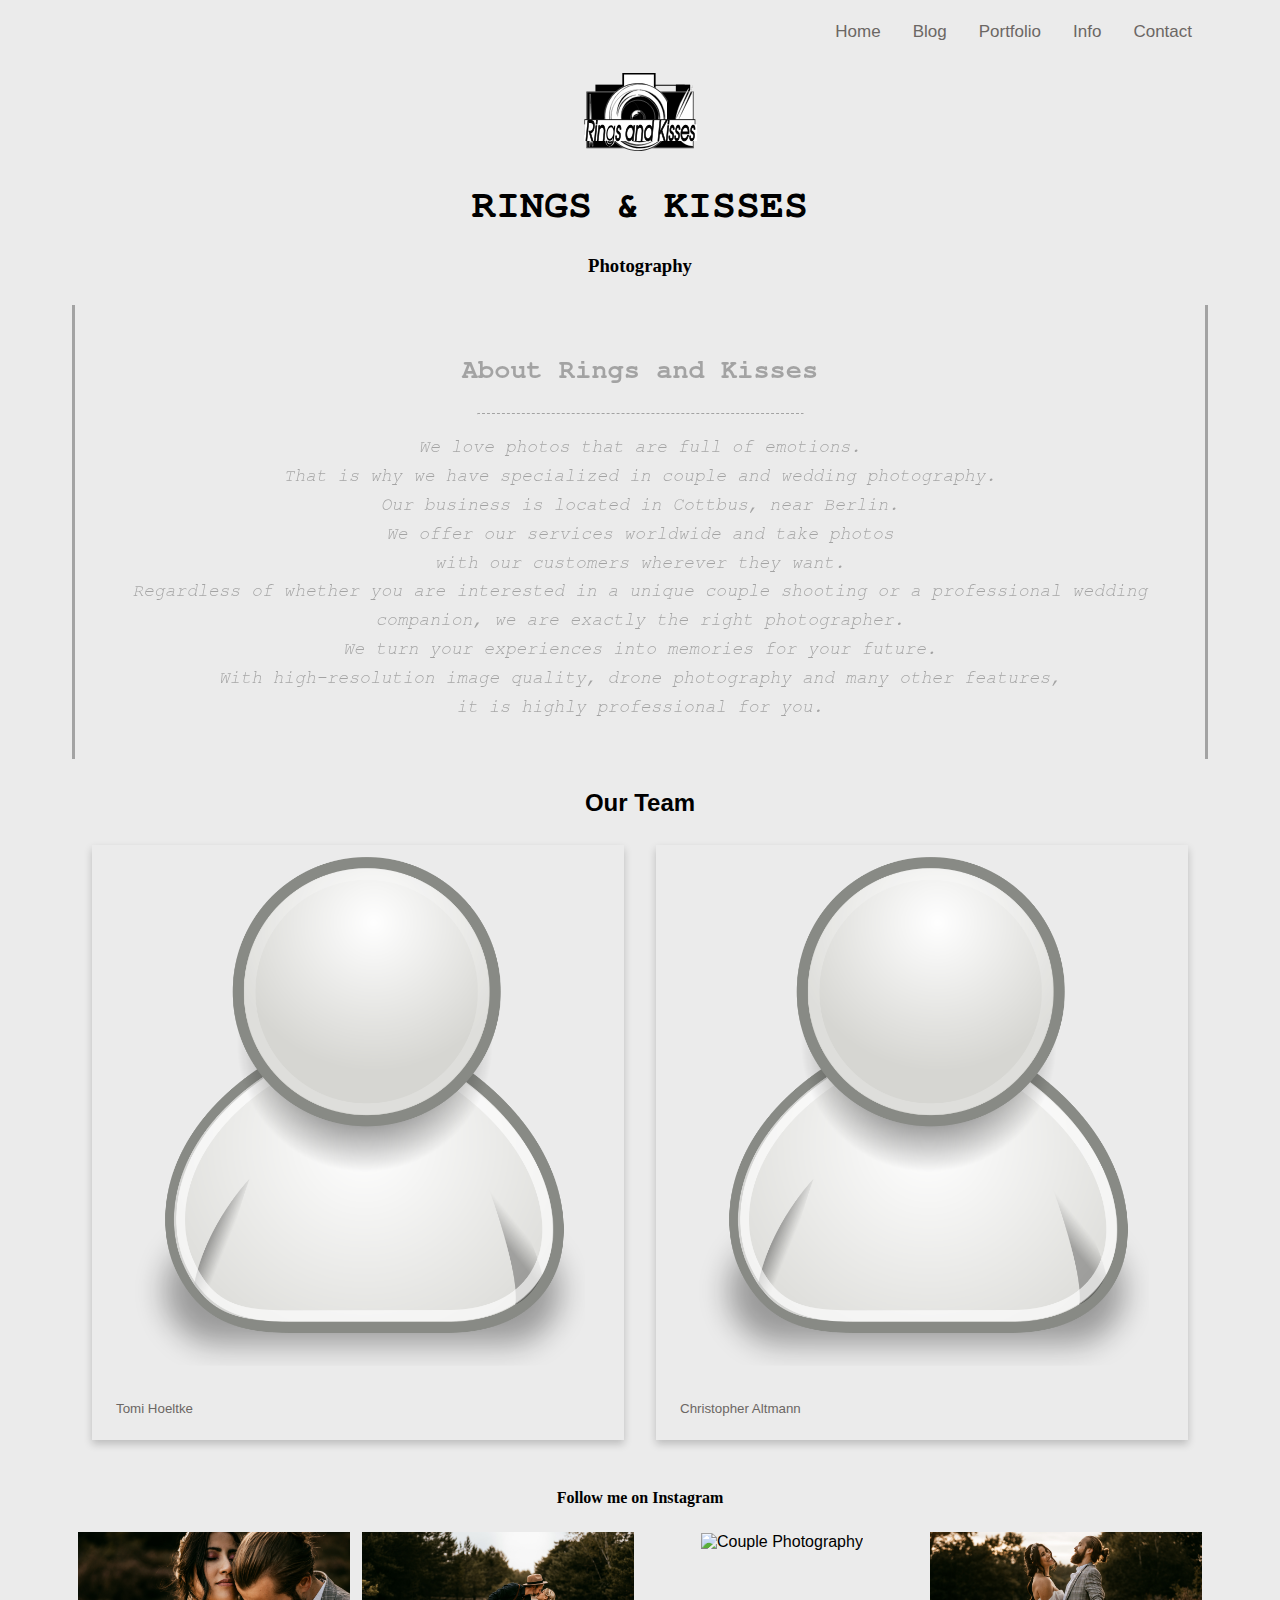
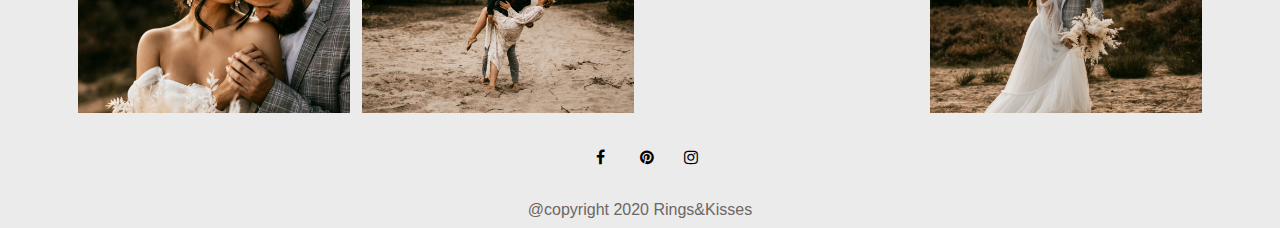
==== docs/about.html @ 7c692bb5 "Updates: Portfolio and imprint SEO enhancements Added: favicon manifest / installation" ====
<!DOCTYPE html>
<html xmlns="http://www.w3.org/1999/xhtml" xml:lang="en" lang="en">
<head>
<title>About Rings and Kisses</title>
<meta charset="UTF-8">
<meta name="viewport" content="width=device-width, initial-scale=1">
 <link rel="stylesheet" href="style/style.css">
  <link rel="preconnect" href="https://fonts.gstatic.com">
  <link rel="stylesheet" href="https://cdnjs.cloudflare.com/ajax/libs/font-awesome/4.7.0/css/font-awesome.min.css">
    <link href="https://fonts.googleapis.com/css2?family=Dorsa&family=Satisfy&display=swap" rel="stylesheet">
  <script  type="text/javascript" src="scripts/script.js"></script>
</head>
  <body>

  <nav class="topnav" id="myTopnav">
      <div class="dropdown">
          <div class="dropbtn">Contact
          </div>
          <div class="dropdown-content">
              <a href="inquiry.html">Inquiry</a>
              <a href="imprint.html">Imprint</a>
          </div>
      </div>
      <div class="dropdown">
          <div class="dropbtn">Info
          </div>
          <div class="dropdown-content">
              <a href="about.html">About Us</a>
              <a href="pricing.xhtml">Pricing</a>
          </div>
      </div>
      <div class="dropdown">
          <div class="dropbtn">Portfolio
          </div>
          <div class="dropdown-content">
              <a href="wedding.html">Wedding Photography</a>
              <a href="couple.html">Couples Photography</a>
          </div>
      </div>
      <a href="blog.html">Blog</a>
      <a href="index.html">Home</a>
      <a href="javascript:void(0);" style="font-size:15px;" class="icon" onclick="myFunction()">&#9776;</a>
  </nav>


        <header>
            <img src="images/logo.svg" alt="ringsandkisses" width="120" height="90">
            <h1>RINGS & KISSES</h1>
            <h3>Photography</h3>
        </header>
	
	
  <div class="about">
  <h2>About Rings and Kisses</h2>
  <hr class="new2">
  <p><em>We love photos that are full of emotions. <br/>
  That is why we have specialized in couple and wedding photography. <br/>
  Our business is located in Cottbus, near Berlin. <br/>
  We offer our services worldwide and take photos<br/>
  with our customers wherever they want. <br/>
  Regardless of whether you are interested in a unique couple shooting or 
  a professional wedding<br/>
  companion, we are exactly the right photographer.<br/>
  We turn your experiences into memories for your future. <br/>
  With high-resolution image quality, 
  drone photography and many other features, <br/>
  it is highly professional for you.</em></p>
</div>


<h2 style="text-align:center">Our Team</h2>
<div class="row">
  <div class="column-a">
    <div class="card">
      <img src="images/person.png" alt="Tomi" style="width:100%;" />
      <div class="container">
        <p><button class="button">Tomi Hoeltke</button></p>
      </div>
    </div>
  </div>

  
  <div class="column-a">
    <div class="card">
      <img src="images/person.png" alt="Chris" style="width:100%;" />
      <div class="container">
        <p><button class="button">Christopher Altmann</button></p>
      </div>
    </div>
  </div>
</div>


<footer>
    <h4 id="text3" >Follow me on Instagram</h4>
    <div class="responsive">
        <div class="gallery">
            <img src="images/gallery/TF-web-DSC07641.jpg" alt="Couple Photography" width="600" height="400">
        </div>
    </div>

    <div class="responsive">
        <div class="gallery">
            <img src="images/gallery/post05-1.jpg" alt="Couple Photography" width="600" height="400">
        </div>
    </div>

    <div class="responsive">
        <div class="gallery">
            <img src="images/gallery/post11.jpg" alt="Couple Photography" width="600" height="400">
        </div>
    </div>

    <div class="responsive">
        <div class="gallery">
            <img src="images/gallery/TF-web-DSC07487.jpg" alt="Couple Photography" width="600" height="400">
        </div>
    </div>
    <div class="clearfix"></div>
  <p>
            <a href="rings&kisses@facebook.com" class="fa fa-facebook"></a>
            <a href="rings&kisses@pinterest.com" class="fa fa-pinterest"></a>
            <a href="rings&kisses@instagram.com" class="fa fa-instagram"></a>
        </p>
		<div class="copyright">
 <a href="privacy.html">@copyright 2020 Rings&amp;Kisses</a>
</div>
</footer>


</body>
</html>
---- docs/style/style.css ----
* {
    box-sizing: border-box;
}

/* Style the body */
body {
    font-family: 'Playfair Display', serif;
    background-color:#ebebeb;
    padding-left: 4em;
    padding-right: 4em;
    line-height: 1.15;
}

/* Navigtion */

.topnav {
  overflow: hidden;
  background-color: transparent;
}

.topnav a {
  float: right;
  display: block;
  color: #6b6764;
  text-align: center;
  padding: 14px 16px;
  text-decoration: none;
  font-size: 17px;
}

.active {
  background-color: transparent;
  color: #6b6764;
}

.topnav .icon {
  display: none;
}

.dropdown {
  float: right;
  overflow: hidden;
}

.dropdown .dropbtn {
  font-size: 17px;    
  border: none;
  outline: none;
  color: #6b6764;
  padding: 14px 16px;
  background-color: inherit;
  font-family: inherit;
  margin: 0;
}

.dropdown-content {
  display: none;
  position: absolute;
  background-color: transparent;
  min-width: 160px;
  box-shadow: 0 8px 16px 0 rgba(0,0,0,0.2);
  z-index: 1;
}

.dropdown-content a {
  float: none;
  color: black;
  padding: 12px 16px;
  text-decoration: none;
  display: block;
  text-align: left;
}

.topnav a:hover, .dropdown:hover .dropbtn {
  background-color: #ebebeb;
  color: white;
}

.dropdown-content a:hover {
  background-color: #ddd;
  color: black;
}

.dropdown:hover .dropdown-content {
  display: block;
}

@media screen and (max-width: 600px) {
  .topnav a:not(:first-child), .dropdown .dropbtn {
    display: none;
  }
  .topnav a.icon {
    float: right;
    display: block;
  }
}

@media screen and (max-width: 600px) {
  .topnav.responsive {position: relative;}
  .topnav.responsive .icon {
    position: absolute;
    right: 0;
    top: 0;
  }
  .topnav.responsive a {
    float: none;
    display: block;
    text-align: left;
  }
  .topnav.responsive .dropdown {float: none;}
  .topnav.responsive .dropdown-content {position: relative;}
  .topnav.responsive .dropdown .dropbtn {
    display: block;
    width: 100%;
    text-align: left;
  }
}


/* Header/logo Title */
header {
    background-repeat: no-repeat;
    background-size: cover;
    padding: 10px;
    text-align: center;
    color: black;
}

/* Header/Blog Title */
.header {
  padding: 10px;
  font-size: 25px;
  text-align: center;
  background-color:#ead4be;
	opacity:0.3;
}

#text{
    position: relative;
    padding: 20px;
    font-family: Georgia, serif;
}

#text1{
    position: relative;
}

#text2{
    position: relative;
    padding:10px;
    font-family: 'Courier New', monospace;
    line-height: 1.6;
}

#text3{
    position: relative;
    font-family: Georgia, serif;
    line-height: 1.6;
	 color:black;
    text-align:center;
}


/* Increase the font size of the heading */
header h1 {
    font-size: 40px;
    font-family: FreeMono, monospace;
}

header h3 {
    font-family: Georgia, serif;
}


/* slideshow */

* {box-sizing: border-box;}
body {font-family: Verdana, sans-serif;}
.mySlides {display: none;}
img {vertical-align: middle;}

/* Slideshow container */
.slideshow-container {
  max-width: 100%;
  position: relative;
  margin: auto;
}

/* Caption text */
.text {
  color: #f2f2f2;
  font-size: 15px;
  padding: 8px 12px;
  position: absolute;
  bottom: 8px;
  width: 100%;
  text-align: center;
}

/* Number text (1/3 etc) */
.numbertext {
  color: #f2f2f2;
  font-size: 12px;
  padding: 8px 12px;
  position: absolute;
  top: 0;
}

/* The dots/bullets/indicators */
.dot {
  height: 15px;
  width: 15px;
  margin: 0 2px;
  background-color: #bbb;
  border-radius: 50%;
  display: inline-block;
  transition: background-color 0.6s ease;
}

.active {
  background-color: #717171;
}

/* Fading animation */
.fade {
  -webkit-animation-name: fade;
  -webkit-animation-duration: 1.5s;
  animation-name: fade;
  animation-duration: 1.5s;
}

@-webkit-keyframes fade {
  from {opacity: .4} 
  to {opacity: 1}
}

@keyframes fade {
  from {opacity: .4} 
  to {opacity: 1}
}

/* On smaller screens, decrease text size */
@media only screen and (max-width: 300px) {
  .text {font-size: 11px}
}

/* --------*/
.about-section {
    margin-top:10px;
    text-align: center;
    color: black;
    font-family: FreeMono, monospace;
    align-content: space-evenly;
    position: relative;
    line-height: 1.6;
    font-size:18px;
    border-right-style: solid;
    border-left-style: solid;
    background-image: url("../images/dots.jpeg");
    background-repeat: no-repeat;
    opacity:0.3;
    padding:2%;
    margin-bottom:30px;
}
hr.new2 {
    border-top: 1px dashed black;
    width:30%;
}
.about-section h1{
    font-family: 'Courier New', monospace;
    font-size:60px;
}


.about{
    text-align: center;
    color: black;
    font-family: FreeMono, monospace;
	align-content: space-evenly;
     position: relative;
	  line-height: 1.6;
	  font-size:18px;
	  border-right-style: solid;
	  border-left-style: solid;
	   background-repeat:no-repeat;
	   opacity:0.3;
	   padding:20px;
	   margin-bottom:30px;
}
.about h1{
	 font-family: 'Courier New', monospace;
	 font-size:60px;
}


/* --------*/

.container{
    padding:2%;
    display: flex;
    position: relative;
    max-width: 100%;
}

.item-h{
    position:relative;
    padding-left:5%;
    padding-right:5%;
    background-color:#ead4be;
	opacity:0.6;
	color: black;
}

.item-i{
    position:relative;
    padding:5%;
    font-size:20px;
	color: black;
}

.item-b {
    opacity:70%;
    background-size: 100%;
    width:100%;
	color:white;
}

.item-c {
    opacity:70%;
    background-size: 100%;
    width:100%;
	color:white;
}

.item-b .btn {
  position: relative;
  top:-10%;
  left: 50%;
  transform: translate(-50%, -50%);
  -ms-transform: translate(-50%, -50%);
  background-color: transparent;
  color: white;
  font-size: 16px;
  padding: 12px 28px;
  border: none;
  cursor: pointer;
  border-radius: 5px;
  text-align: center;
}

.item-c .btn {
  position: relative;
  top:-10%;
  left: 50%;
  transform: translate(-50%, -50%);
  -ms-transform: translate(-50%, -50%);
  background-color: transparent;
  color: #ebebeb;
  font-size: 16px;
  padding: 12px 28px;
  border: none;
  cursor: pointer;
  border-radius: 5px;
  text-align: center;
}

.container .btn:hover {
  background-color: black;
}

/* ---POST-----*/
.post h1{
	text-align:center;
}

.post h2{
	text-align:center;
}

.column {
  float: left;
  width: 33.3%;
  margin-bottom: 16px;
  padding: 0 8px;
}

/* Create two unequal columns that floats next to each other */
/* Left column */
.leftcolumn {   
  float: left;
  width: 75%;
}

/* Right column */
.rightcolumn {
  float: left;
  width: 25%;
  padding-left: 20px;
}

.column-a {
  float: left;
  width: 50%;
  margin-bottom: 16px;
  padding: 0 8px;
}

/* full column */
.fullcolumn {
  float: left;
  width: 100%;
  padding-left: 20px;
}


.card {
  box-shadow: 0 4px 8px 0 rgba(0, 0, 0, 0.2);
  margin: 8px;
}

/* Add a card effect for articles */
.card-a {
   background-color: transparent;
   padding: 20px;
   text-align:center;
}
.container {
  padding: 0 16px;
}

.container::after, .row::after {
  content: "";
  clear: both;
  display: table;
}
/* Clear floats after the columns */
.row:after {
  content: "";
  display: table;
  clear: both;
}
.button {
  border: none;
  outline: 0;
  display: inline-block;
  padding: 8px;
  color: #6b6764;
  background-color: #ebebeb;
  text-align: center;
  cursor: pointer;
  width: 100%;
}

.button:hover {
  background-color: #555;
  color:white;
}

@media screen and (max-width: 650px) {
  .column {
    width: 100%;
    display: block;
  }
}
/* Responsive layout - when the screen is less than 800px wide, make the two columns stack on top of each other instead of next to each other */
@media screen and (max-width: 800px) {
  .leftcolumn, .rightcolumn {   
    width: 100%;
    padding: 0;
  }
}

/* -----Conatct section---*/
.item-d{
    color:black;
    position:relative;
    padding: 5%;
    background-color:#ead4be;
	opacity:0.3;
    width:100%;
    justify-content:center;
    max-width: 100%;
}
.item-d h2 {
	text-align:center;
}
.item-d .btn {
    position: relative;
    top: 50%;
	left:50%;
    transform: translate(-50%, -50%);
    -ms-transform: translate(-50%, -50%);
    background-color: #ebebeb;
    color: white;
    padding: 12px 24px;
    border: none;
    cursor: pointer;
    border-radius: 5px;
    text-align: center;
}

.item-d .btn:hover {
    background-color: transparent;
}

/* --------*/


div.gallery {
    --border: 1px solid #ccc;
}


div.gallery img {
    width: 100%;
    height: auto;
}

div.desc {
    padding: 15px;
    text-align: center;
}

* {
    box-sizing: border-box;
}

.responsive {
    padding: 0 6px;
    float: left;
    width: 24.99999%;
}

@media only screen and (max-width: 700px) {
    .responsive {
        width: 49.99999%;
        margin: 6px 0;
    }
}

@media only screen and (max-width: 500px) {
    .responsive {
        width: 100%;
    }
}

.clearfix:after {
    content: "";
    display: table;
    clear: both;
}

footer {
    text-align: center;
    color: black;
}

.fa {
    padding: 20px;
    font-size: 30px;
    width: 20px;
    text-align: center;
    text-decoration: none;
}

.fa:hover {
    opacity: 0.7;
}

.fa-facebook {
    color: black;
}

.fa-instagram {
    color: black;
}

.fa-pinterest {
    color: black;
}

/* --------*/

/* pricing */
/* Pricing box main display settings  */

.pricing-box-container {
    display: flex;
    justify-content: center;
    flex-wrap: wrap;
}

h5,h6, .pricing-box-container p{
    text-align: center;
}
h5{
}

.pricing-box {
    flex: 1;
    padding: 0 15px 15px;
    margin: 2%;
    min-width: 200px;
    max-width: 250px;
    border-color: transparent;
    z-index: 1;
}
.pricing-box:nth-child(4n+1) {
    background-image: linear-gradient(#ffffff, #e5b2a0) ;
}

.pricing-box:nth-child(4n+2), .price:nth-child(4n+2){
    background-image: linear-gradient(#ffffff, #e5e3e3);
}
.pricing-box:nth-child(4n+3) {
    background-image: linear-gradient(#ffffff, #fdddaf);
}
.pricing-box:nth-child(4n+4) {
    background-image: linear-gradient(#ffffff, #f8cecd);
}
.pricing-box h5 {
    text-transform: uppercase;
}
.pricing-box h6 {
    text-transform: uppercase;
    font-weight: bold;
    font-size: 1rem;
}

.price {
    margin: 24px 0;
    font-size: 36px;
    font-weight: 900;
    color: black;
}

.price sub, .price sup {
    font-size: 16px;
    font-weight: 100;
}

.features-list {
    padding: 0;
    list-style-type: none;
}

.features-list li {
    font-weight: 100;
    padding: 12px 0;
}

.features-list li:not(:last-of-type) {
    border-bottom: 1px solid rgba(0, 0, 0, 0.1);
}
.btn-primary:hover {
    box-shadow: 0 2px 15px 0 rgba(0,0,0,0.5);
    transform: translateY(-3px);
}

.pricing-box-bg-image {
    background-size: cover;
    background-position: center center;
    color: #ffffff;
}

.pricing-box-bg-image .features-list li {
    border-bottom-color: rgba(255, 255, 255, 1);
}

.pricing-box-bg-image .btn-primary {
    background-color: #ffffff;
    color: #000;
}
.inquiry-main{
    display: flex;
    flex-wrap: wrap;
    flex-direction: row;
    width: 100%;
    padding: 2px;
    margin: 2px;
    justify-content: center;
    align-content: space-evenly;
}
.inquiry-form{
    flex-direction: column;
    width: 40%;
    padding: 20px;
}
.inquiry-img img .column{
    padding: 0;
    width: 100%;
    height: 100%;
}
@media screen and (max-width: 700px) {
    .inquiry-img img .column{width: 70%;
        flex: fit-content}
    .inquiry-form { width: fit-content;
        height: 30%}
}

input, textarea{
    font-family: inherit;
    box-shadow: none !important;
    border: none;
    width: 100%;
    border-bottom: black solid 1px;
    background-color: inherit;
    text-align: left;
}

.inquiry-main button {
    background-color: inherit;
    border: solid darkgray 1px;
}
.form-control {
    text-align: left;
}
.copyright {
   position: relative;
   left: 0;
   bottom: 0;
   width: 100%;
   background-color: transparent;
   color: #6b6764;
   text-align: center;
   text-decoration: none;
}

.copyright a:link, a:visited {
  color: #6b6764;
  text-align: center;
  text-decoration: none;
  display: inline-block;
}

.row {
  display: -ms-flexbox; /* IE10 */
  display: flex;
  -ms-flex-wrap: wrap; /* IE10 */
  flex-wrap: wrap;
  padding: 0 4px;
}

/* Create four equal columns that sits next to each other */
.column {
  -ms-flex: 33.33%; /* IE10 */
  flex: 33.33%;
  max-width: 33.33%;
  padding: 0 5px;
}

.column img {
  margin-top: 8px;
  vertical-align: middle;
  width: 100%;
}

/* Responsive layout - makes a two column-layout instead of four columns */
@media screen and (max-width: 800px) {
  .column {
    -ms-flex: 50%;
    flex: 50%;
    max-width: 50%;
  }
}

/* Responsive layout - makes the two columns stack on top of each other instead of next to each other */
@media screen and (max-width: 600px) {
  .column {
    -ms-flex: 100%;
    flex: 100%;
    max-width: 100%;
  }
}
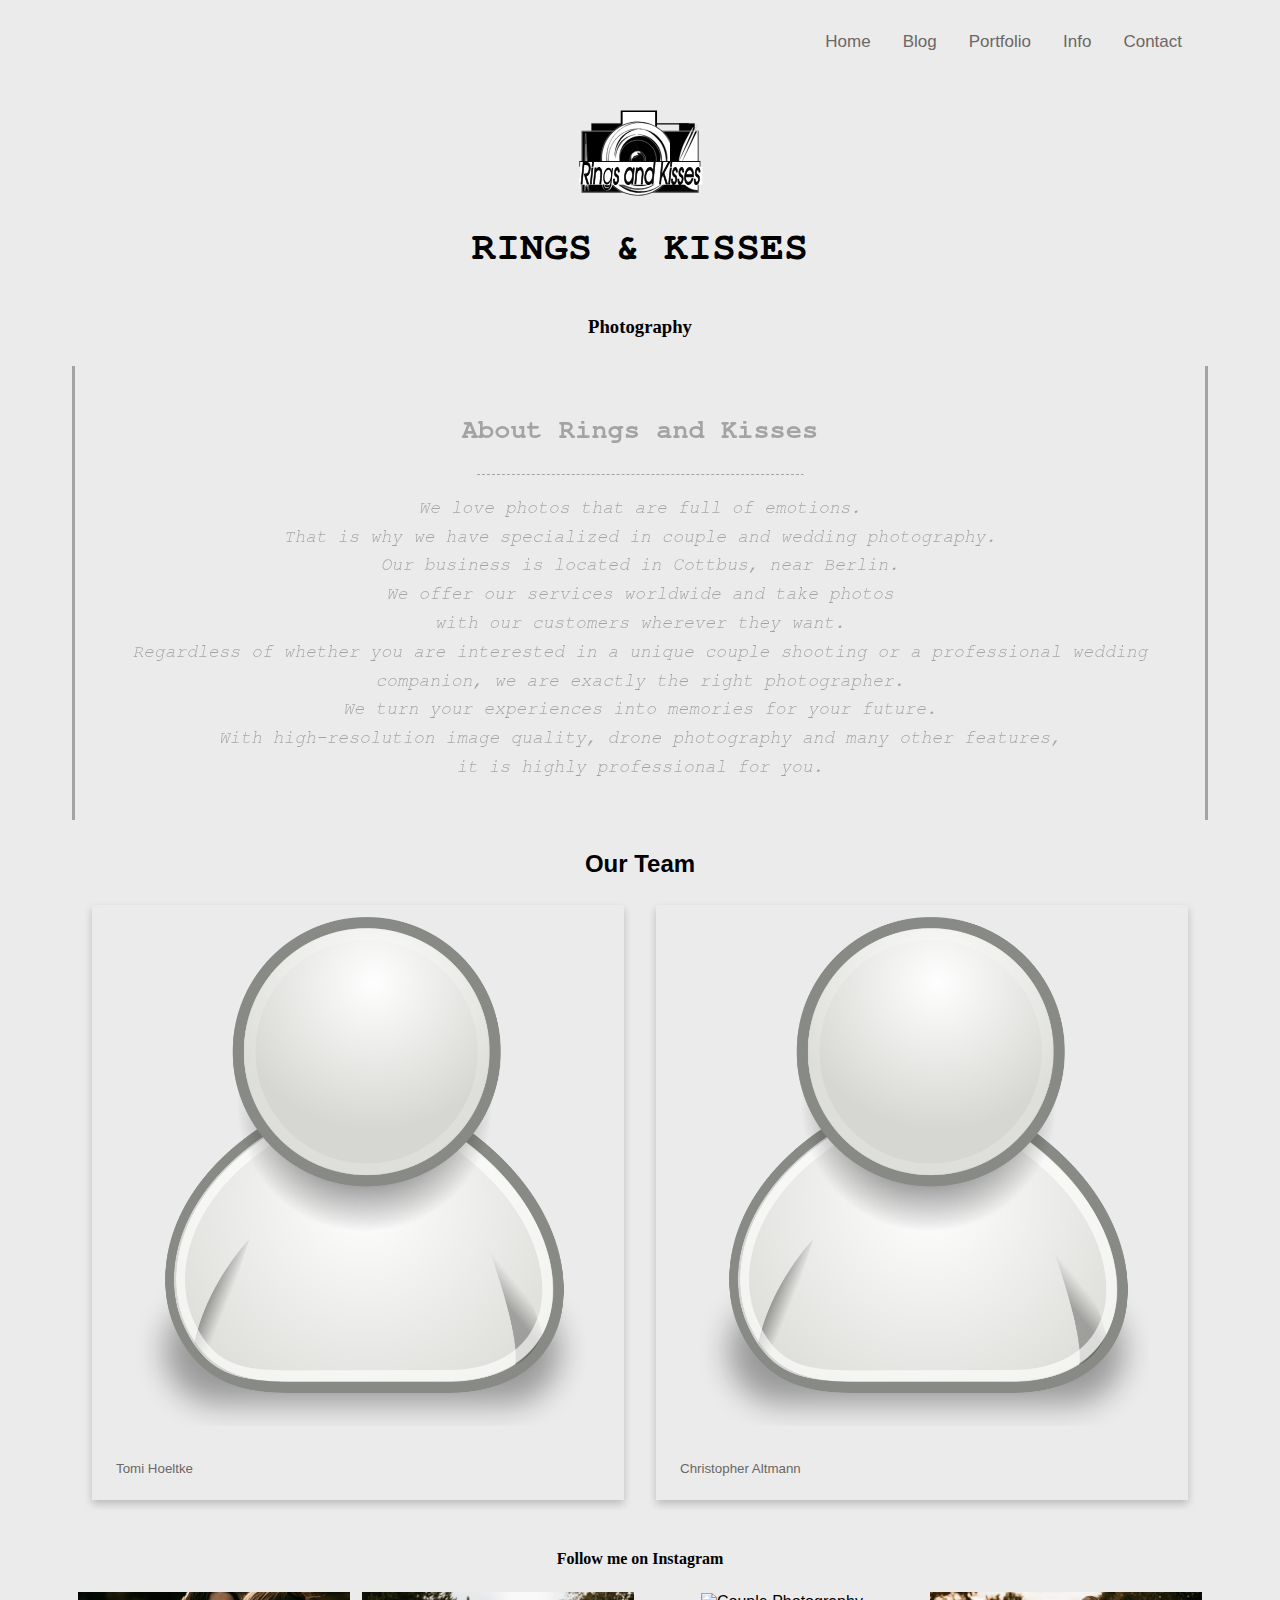
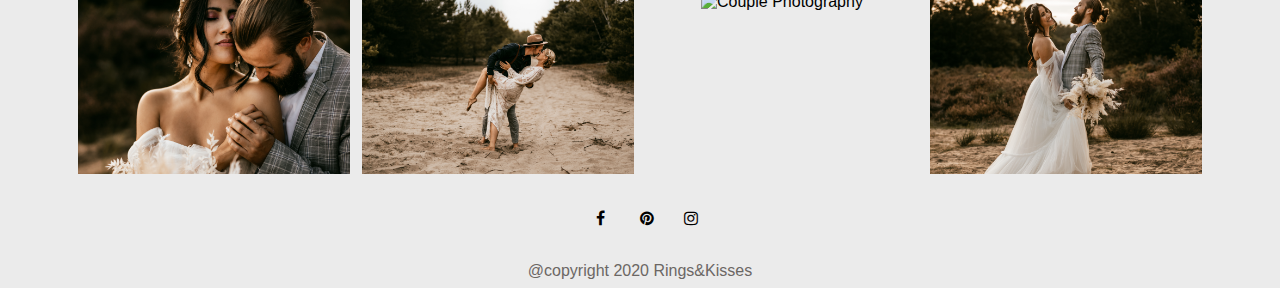
==== commit 381cd629: "Accessibility - nav items reachable by tab key Favicon - added logos todo: Fix nav bar for mobile ve" ====
--- a/docs/about.html
+++ b/docs/about.html
@@ -1,56 +1,57 @@
 <!DOCTYPE html>
-<html xmlns="http://www.w3.org/1999/xhtml" xml:lang="en" lang="en">
+<html xmlns="http://www.w3.org/1999/xhtml" xmlns="http://www.w3.org/1999/html" xml:lang="en" lang="en">
 <head>
-<title>About Rings and Kisses</title>
-<meta charset="UTF-8">
-<meta name="viewport" content="width=device-width, initial-scale=1">
- <link rel="stylesheet" href="style/style.css">
-  <link rel="preconnect" href="https://fonts.gstatic.com">
-  <link rel="stylesheet" href="https://cdnjs.cloudflare.com/ajax/libs/font-awesome/4.7.0/css/font-awesome.min.css">
+    <title>About Rings and Kisses</title>
+    <meta charset="UTF-8">
+    <meta name="viewport" content="width=device-width, initial-scale=1">
+    <link rel="stylesheet" href="style/style.css">
+    <link rel="preconnect" href="https://fonts.gstatic.com">
+    <link rel="stylesheet" href="https://cdnjs.cloudflare.com/ajax/libs/font-awesome/4.7.0/css/font-awesome.min.css">
     <link href="https://fonts.googleapis.com/css2?family=Dorsa&family=Satisfy&display=swap" rel="stylesheet">
-  <script  type="text/javascript" src="scripts/script.js"></script>
+    <script  type="text/javascript" src="scripts/script.js"></script>
+    <link rel="apple-touch-icon" sizes="180x180" href="apple-touch-icon.png">
+    <link rel="icon" type="image/png" sizes="32x32" href="favicon-32x32.png">
+    <link rel="icon" type="image/png" sizes="16x16" href="favicon-16x16.png">
+    <link rel="manifest" href="site.webmanifest">
+    <meta name="msapplication-TileColor" content="#da532c">
+    <meta name="theme-color" content="#ffffff">
+
 </head>
-  <body>
+<body>
+<header>
+    <nav id="nav" role="navigation">
+        <ul class="top-nav" id="top-nav">
+            <li><a href="javascript:void(0);" style="font-size:15px;" class="icon" onclick="myFunction()">&#9776;</a></li>
+            <li><a href="index.html">Home</a></li>
+            <li><a href="blog.html">Blog</a></li>
+            <li><a href="#" aria-haspopup="true">Portfolio</a>
+                <ul class="dropdown">
+                    <li><a href="wedding.html">Wedding Photography</a></li>
+                    <li><a href="couple.html">Couples Photography</a></li>
+                </ul>
+            </li>
+            <li><a href="#" aria-haspopup="true">Info</a>
+                <ul class="dropdown">
+                    <li><a href="about.html">About Us</a></li>
+                    <li><a href="pricing.xhtml">Pricing</a></li>
+                </ul>
+            </li>
+            <li><a href="#" aria-haspopup="true">Contact</a>
+                <ul class="dropdown" aria-label="submenu">
+                    <li><a href="inquiry.html">Inquiry</a></li>
+                    <li><a href="imprint.html">Imprint</a></li>
+                </ul>
+            </li>
+        </ul>
+    </nav>
+    <div class="banner">
+        <img src="images/logo.svg" alt="ringsandkisses logo" width="120" height="90">
+        <h1>RINGS & KISSES</h1>
+        <h3>Photography</h3>
+    </div>
+</header>
 
-  <nav class="topnav" id="myTopnav">
-      <div class="dropdown">
-          <div class="dropbtn">Contact
-          </div>
-          <div class="dropdown-content">
-              <a href="inquiry.html">Inquiry</a>
-              <a href="imprint.html">Imprint</a>
-          </div>
-      </div>
-      <div class="dropdown">
-          <div class="dropbtn">Info
-          </div>
-          <div class="dropdown-content">
-              <a href="about.html">About Us</a>
-              <a href="pricing.xhtml">Pricing</a>
-          </div>
-      </div>
-      <div class="dropdown">
-          <div class="dropbtn">Portfolio
-          </div>
-          <div class="dropdown-content">
-              <a href="wedding.html">Wedding Photography</a>
-              <a href="couple.html">Couples Photography</a>
-          </div>
-      </div>
-      <a href="blog.html">Blog</a>
-      <a href="index.html">Home</a>
-      <a href="javascript:void(0);" style="font-size:15px;" class="icon" onclick="myFunction()">&#9776;</a>
-  </nav>
-
-
-        <header>
-            <img src="images/logo.svg" alt="ringsandkisses" width="120" height="90">
-            <h1>RINGS & KISSES</h1>
-            <h3>Photography</h3>
-        </header>
-	
-	
-  <div class="about">
+<div class="about">
   <h2>About Rings and Kisses</h2>
   <hr class="new2">
   <p><em>We love photos that are full of emotions. <br/>
--- a/docs/style/style.css
+++ b/docs/style/style.css
@@ -13,109 +13,146 @@
 
 /* Navigtion */
 
-.topnav {
-  overflow: hidden;
-  background-color: transparent;
-}
-
-.topnav a {
-  float: right;
-  display: block;
-  color: #6b6764;
-  text-align: center;
-  padding: 14px 16px;
-  text-decoration: none;
-  font-size: 17px;
-}
-
-.active {
-  background-color: transparent;
-  color: #6b6764;
-}
-
-.topnav .icon {
-  display: none;
+nav a {
+    color: #6b6764;
+    text-decoration: none;
+}
+
+
+.top-nav {
+    background-color: transparent;
+    color: black;
+    list-style: none;
+    margin: 0;
+    padding-left: 0;
+}
+.top-nav {
+    float: right;
+}
+.top-nav li {
+    display: block;
+    color: #6b6764;
+    text-align: center;
+    padding: 14px 16px;
+    text-decoration: none;
+    font-size: 17px;
+    margin: 0;
+    float: left;
+    transition-duration: 0.5s;
+    overflow: hidden;
+}
+
+nav ul li:hover,
+nav ul li:focus-within {
+    background-color: lightgray;
+    color: black;
+    cursor: pointer;
+}
+nav a:hover,
+nav a:focus-within {
+    color: inherit;
+    cursor: pointer;
+}
+
+nav li:focus-within a {
+    color: inherit;
+    outline: none;
 }
 
 .dropdown {
-  float: right;
-  overflow: hidden;
-}
-
-.dropdown .dropbtn {
-  font-size: 17px;    
-  border: none;
-  outline: none;
-  color: #6b6764;
-  padding: 14px 16px;
-  background-color: inherit;
-  font-family: inherit;
-  margin: 0;
-}
-
-.dropdown-content {
-  display: none;
-  position: absolute;
-  background-color: transparent;
-  min-width: 160px;
-  box-shadow: 0 8px 16px 0 rgba(0,0,0,0.2);
-  z-index: 1;
-}
-
-.dropdown-content a {
-  float: none;
-  color: black;
-  padding: 12px 16px;
-  text-decoration: none;
-  display: block;
-  text-align: left;
-}
-
-.topnav a:hover, .dropdown:hover .dropbtn {
-  background-color: #ebebeb;
-  color: white;
-}
-
-.dropdown-content a:hover {
-  background-color: #ddd;
-  color: black;
-}
-
-.dropdown:hover .dropdown-content {
-  display: block;
+    overflow: hidden;
+    display: none;
+    transition: all 0.5s ease;
+    position: absolute;
+    background-color: transparent;
+    min-width: 160px;
+    box-shadow: 0 8px 16px 0 rgba(0,0,0,0.2);
+    padding: 0;
+    z-index: 1;
+    margin-top: 14px;
+}
+
+
+.top-nav li:hover > ul,
+.top-nav li:focus-within > ul,
+.dropdown li:hover,
+.dropdown li:focus {
+    visibility: visible;
+    display: block;
+}
+
+.dropdown li {
+    clear: both;
+    width: 100%;
+}
+
+
+a.icon {
+    float: right;
+    display: none;
 }
 
 @media screen and (max-width: 600px) {
-  .topnav a:not(:first-child), .dropdown .dropbtn {
+    .top-nav li:not(:first-child), .dropdown  {
     display: none;
+
   }
-  .topnav a.icon {
+   .top-nav a.icon {
     float: right;
     display: block;
   }
 }
 
 @media screen and (max-width: 600px) {
-  .topnav.responsive {position: relative;}
-  .topnav.responsive .icon {
-    position: absolute;
-    right: 0;
-    top: 0;
-  }
-  .topnav.responsive a {
-    float: none;
-    display: block;
-    text-align: left;
-  }
-  .topnav.responsive .dropdown {float: none;}
-  .topnav.responsive .dropdown-content {position: relative;}
-  .topnav.responsive .dropdown .dropbtn {
-    display: block;
-    width: 100%;
-    text-align: left;
-  }
-}
-
+    .top-nav.responsive {
+        position: relative;
+    }
+
+    .top-nav.responsive .icon {
+        display: flex;
+        float: right;
+        top: 0;
+    }
+
+    .top-nav.responsive {
+        visibility: visible;
+        margin-bottom: 20%;
+    }
+
+    .top-nav.responsive li .dropdown li,
+    .top-nav.responsive li {
+        visibility: visible;
+        left: 0;
+        width: 100%;
+    }
+
+    .top-nav.responsive li,
+    .top-nav.responsive .dropdown li:focus,
+    .top-nav.responsive .dropdown li:focus-within {
+        float: left;
+        display: block;
+        flex-wrap: wrap;
+        flex-flow: row;
+    }
+
+    .top-nav.responsive li ul.dropdown li {
+        position: relative;
+        flex-wrap: wrap;
+        flex-flow: row;
+        width: 100%;
+    }
+
+    nav {
+        margin-bottom: 25px;
+        padding-bottom: 20px;
+    }
+
+
+    header .banner {
+        display: block;
+    }
+
+}
 
 /* Header/logo Title */
 header {
@@ -125,7 +162,18 @@
     text-align: center;
     color: black;
 }
-
+.banner{
+    margin-top: 8%;
+    display: flex;
+    flex-flow: column;
+    align-content: center;
+}
+.banner img{
+    display: block;
+    margin-left: auto;
+    margin-right: auto;
+    width: 100%;
+}
 /* Header/Blog Title */
 .header {
   padding: 10px;
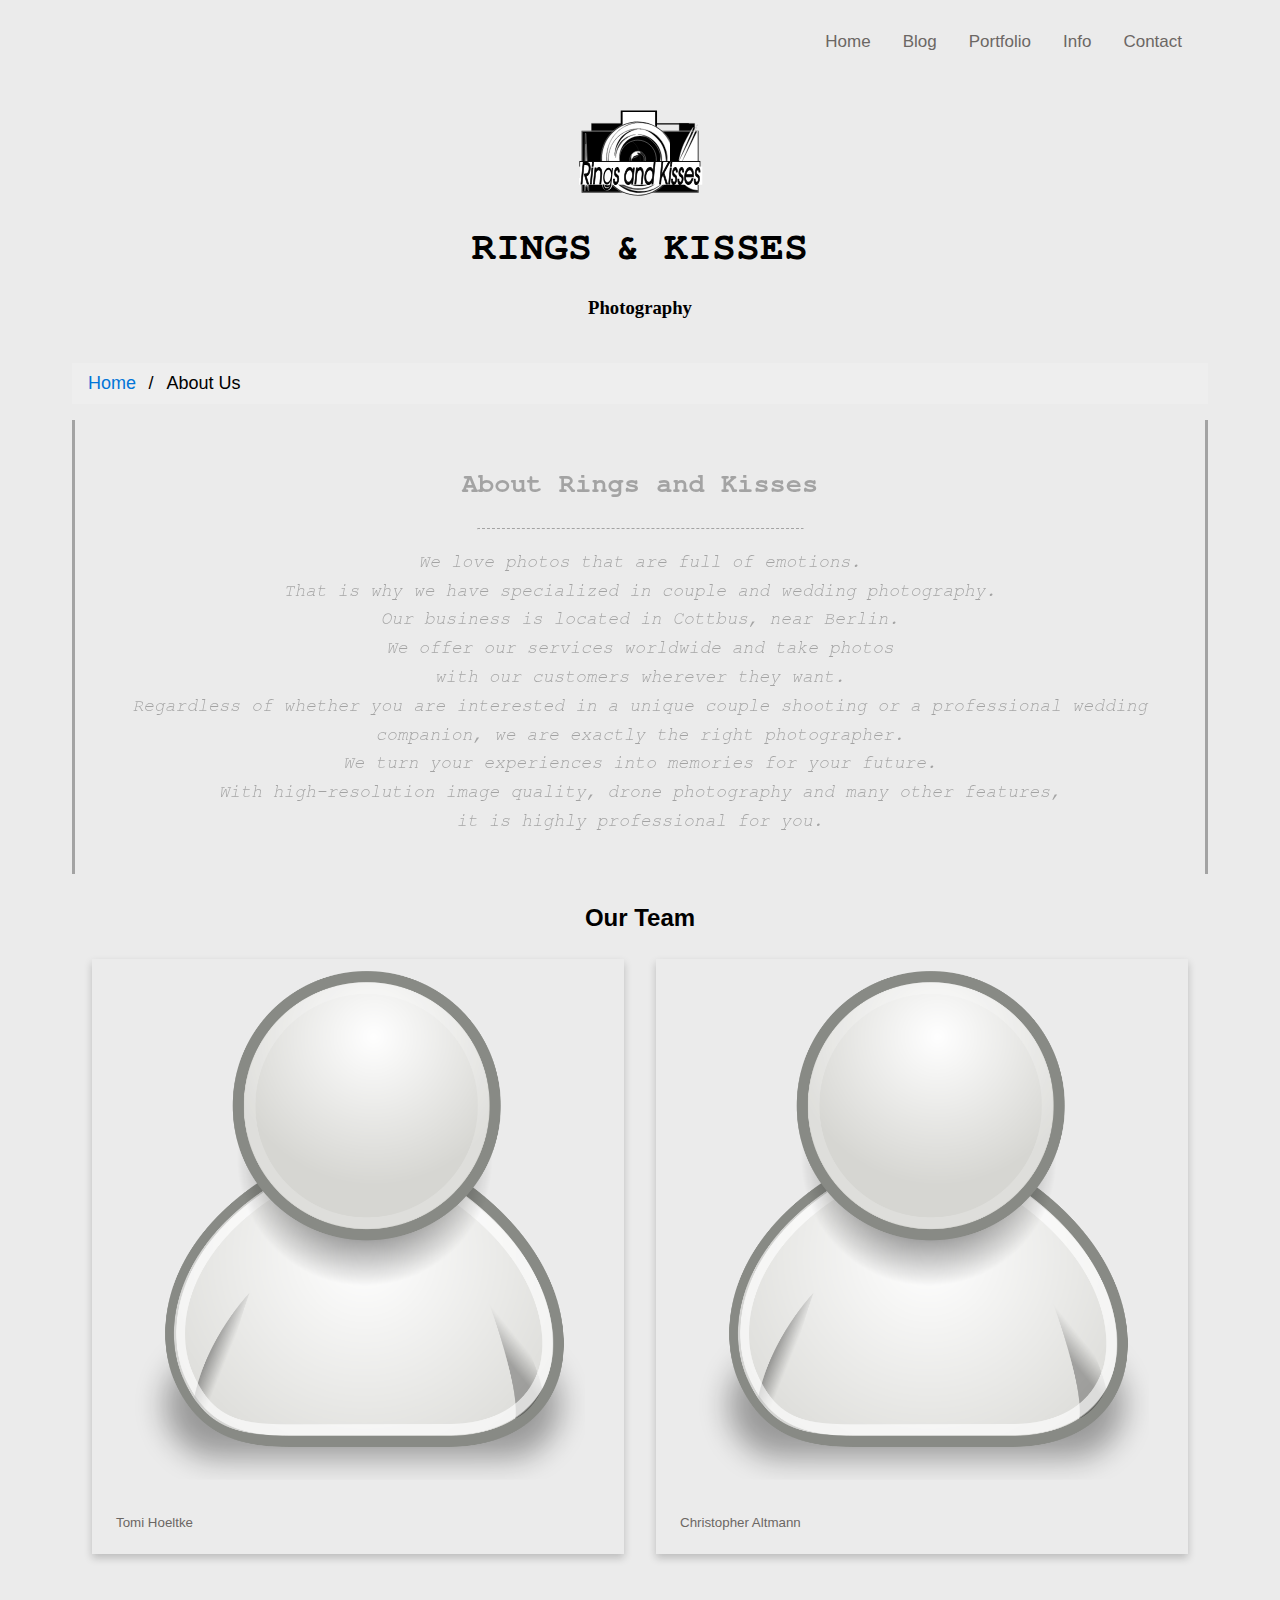
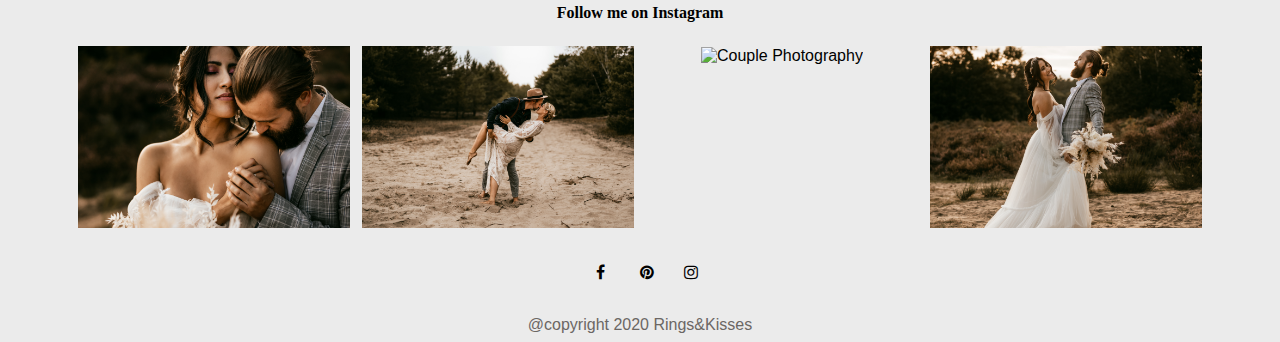
==== commit ef59d961: "updated breadcrumbs" ====
--- a/docs/about.html
+++ b/docs/about.html
@@ -24,7 +24,7 @@
             <li><a href="javascript:void(0);" style="font-size:15px;" class="icon" onclick="myFunction()">&#9776;</a></li>
             <li><a href="index.html">Home</a></li>
             <li><a href="blog.html">Blog</a></li>
-            <li><a href="#" aria-haspopup="true">Portfolio</a>
+            <li><a href="portfolio.html" aria-haspopup="true">Portfolio</a>
                 <ul class="dropdown">
                     <li><a href="wedding.html">Wedding Photography</a></li>
                     <li><a href="couple.html">Couples Photography</a></li>
@@ -36,7 +36,7 @@
                     <li><a href="pricing.xhtml">Pricing</a></li>
                 </ul>
             </li>
-            <li><a href="#" aria-haspopup="true">Contact</a>
+            <li><a href="contact.html" aria-haspopup="true">Contact</a>
                 <ul class="dropdown" aria-label="submenu">
                     <li><a href="inquiry.html">Inquiry</a></li>
                     <li><a href="imprint.html">Imprint</a></li>
@@ -50,7 +50,10 @@
         <h3>Photography</h3>
     </div>
 </header>
-
+  <ul class="breadcrumb">
+  <li><a href="index.html">Home</a></li>
+  <li>About Us</li>
+  </ul> 
 <div class="about">
   <h2>About Rings and Kisses</h2>
   <hr class="new2">
--- a/docs/style/style.css
+++ b/docs/style/style.css
@@ -10,6 +10,32 @@
     padding-right: 4em;
     line-height: 1.15;
 }
+
+/* Breadcrumb */
+
+ul.breadcrumb {
+  padding: 10px 16px;
+  list-style: none;
+  background-color: #eee;
+}
+ul.breadcrumb li {
+  display: inline;
+  font-size: 18px;
+}
+ul.breadcrumb li+li:before {
+  padding: 8px;
+  color: black;
+  content: "/\00a0";
+}
+ul.breadcrumb li a {
+  color: #0275d8;
+  text-decoration: none;
+}
+ul.breadcrumb li a:hover {
+  color: #01447e;
+  text-decoration: underline;
+}
+
 
 /* Navigtion */
 
@@ -64,7 +90,7 @@
     display: none;
     transition: all 0.5s ease;
     position: absolute;
-    background-color: transparent;
+    background-color:#ebebeb;
     min-width: 160px;
     box-shadow: 0 8px 16px 0 rgba(0,0,0,0.2);
     padding: 0;
@@ -98,14 +124,19 @@
 
   }
    .top-nav a.icon {
-    float: right;
     display: block;
   }
 }
 
 @media screen and (max-width: 600px) {
+    .top-nav.responsive li:first-child {
+        float: right;
+        width: auto;
+    }
     .top-nav.responsive {
-        position: relative;
+        display: block;
+        position: center;
+        width: 100%;
     }
 
     .top-nav.responsive .icon {
@@ -119,26 +150,24 @@
         margin-bottom: 20%;
     }
 
-    .top-nav.responsive li .dropdown li,
+    .top-nav.responsive li .dropdown,
     .top-nav.responsive li {
         visibility: visible;
         left: 0;
         width: 100%;
+        position: relative;
     }
 
     .top-nav.responsive li,
     .top-nav.responsive .dropdown li:focus,
     .top-nav.responsive .dropdown li:focus-within {
-        float: left;
+        display: block;
+    }
+
+    .top-nav.responsive li ul.dropdown li {
         display: block;
         flex-wrap: wrap;
-        flex-flow: row;
-    }
-
-    .top-nav.responsive li ul.dropdown li {
-        position: relative;
-        flex-wrap: wrap;
-        flex-flow: row;
+        flex-flow: column;
         width: 100%;
     }
 
@@ -164,9 +193,10 @@
 }
 .banner{
     margin-top: 8%;
-    display: flex;
+    display: block;
     flex-flow: column;
     align-content: center;
+    overflow: visible;
 }
 .banner img{
     display: block;
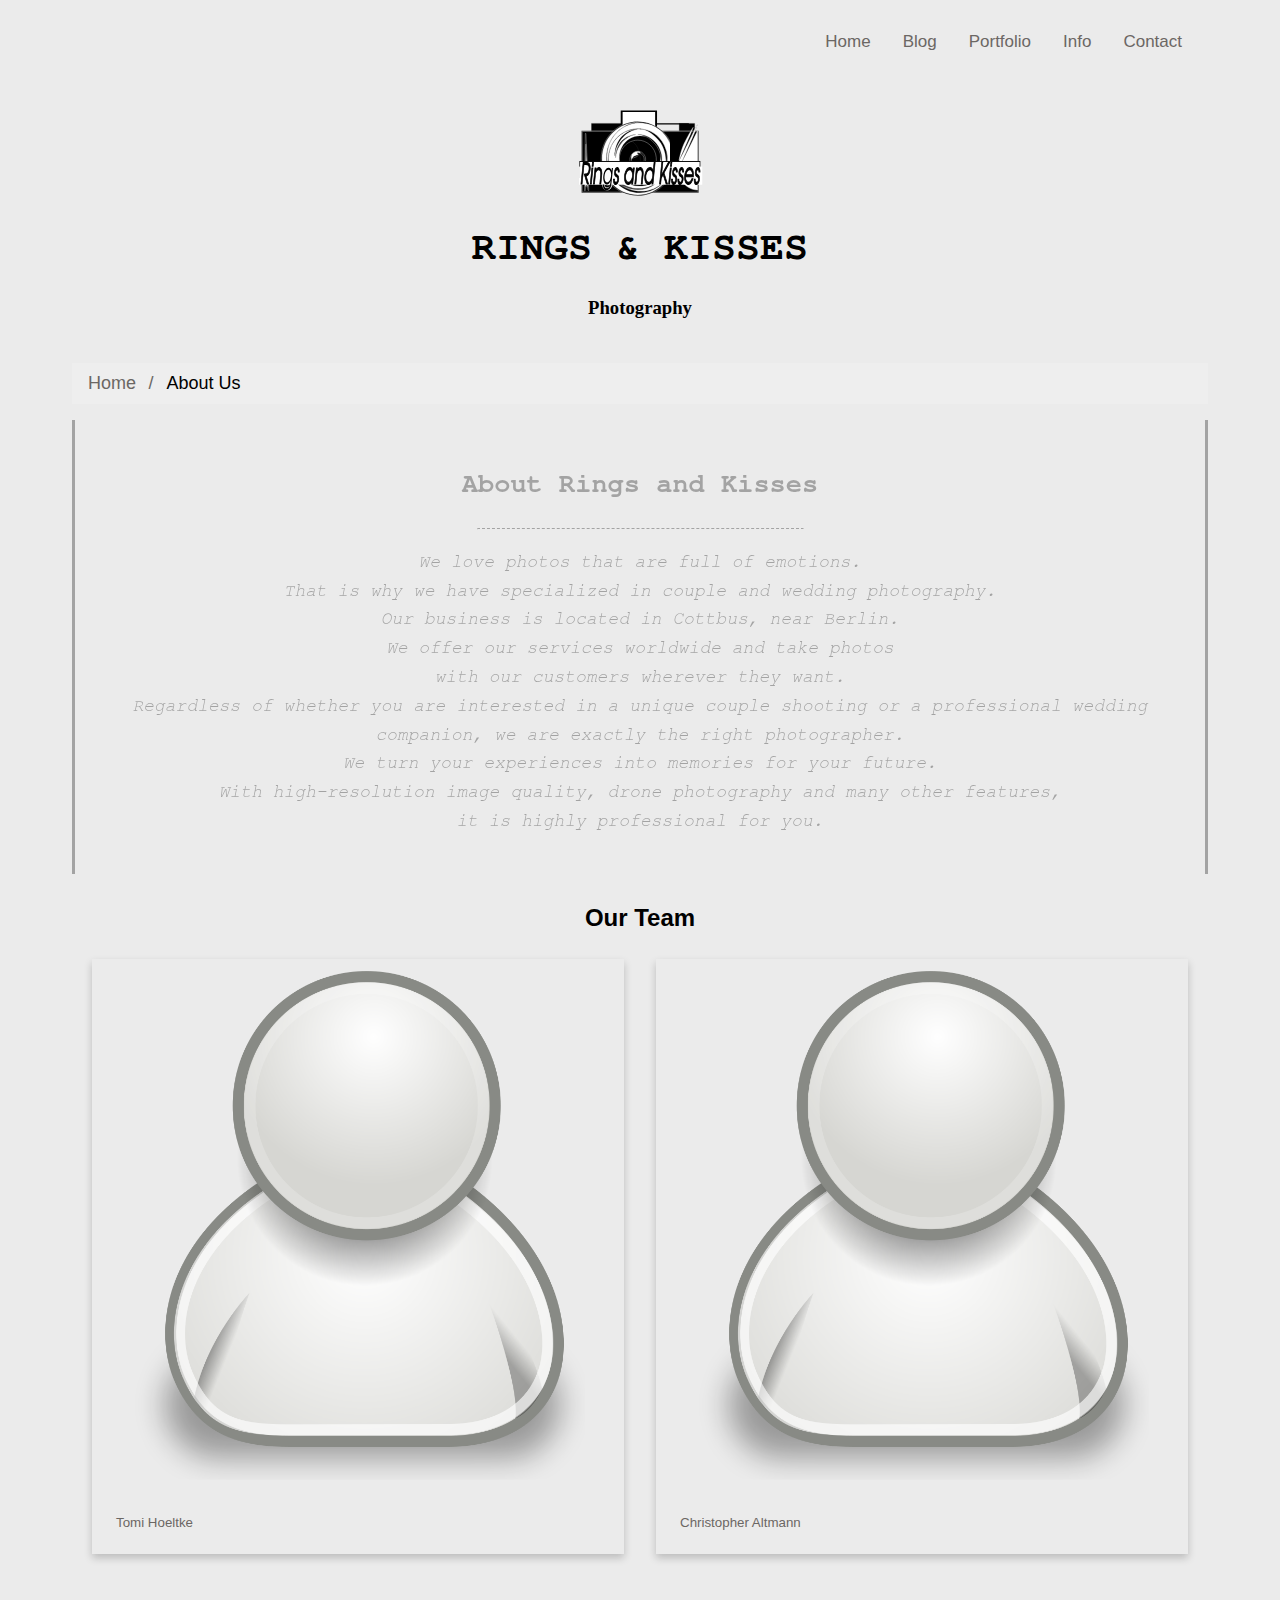
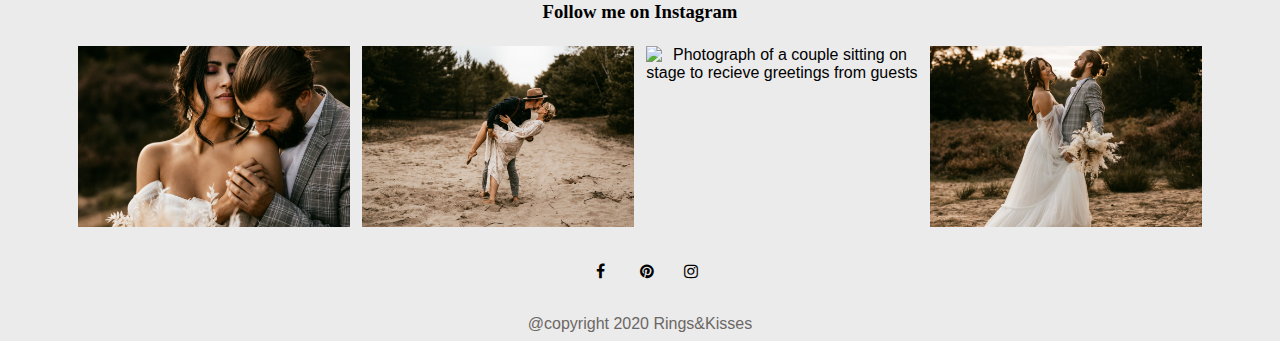
==== commit 16986af7: "updated alternative text" ====
--- a/docs/about.html
+++ b/docs/about.html
@@ -96,35 +96,35 @@
 
 
 <footer>
-    <h4 id="text3" >Follow me on Instagram</h4>
+    <h3 id="text3" >Follow me on Instagram</h3>
     <div class="responsive">
         <div class="gallery">
-            <img src="images/gallery/TF-web-DSC07641.jpg" alt="Couple Photography" width="600" height="400">
+            <img src="images/gallery/TF-web-DSC07641.jpg" alt="Romance between newly married couple" width="600" height="400">
         </div>
     </div>
 
     <div class="responsive">
         <div class="gallery">
-            <img src="images/gallery/post05-1.jpg" alt="Couple Photography" width="600" height="400">
+            <img src="images/gallery/post05-1.jpg" alt="Groom is holding a bride and kisses on a beach" width="600" height="400">
         </div>
     </div>
 
     <div class="responsive">
         <div class="gallery">
-            <img src="images/gallery/post11.jpg" alt="Couple Photography" width="600" height="400">
+            <img src="images/gallery/post11.jpg" alt="Photograph of a couple sitting on stage to recieve greetings from guests" width="600" height="400">
         </div>
     </div>
 
     <div class="responsive">
         <div class="gallery">
-            <img src="images/gallery/TF-web-DSC07487.jpg" alt="Couple Photography" width="600" height="400">
+            <img src="images/gallery/TF-web-DSC07487.jpg" alt="Photograph of a newly married couple standing on a beach with flowers in grooms hand " width="600" height="400">
         </div>
     </div>
     <div class="clearfix"></div>
-  <p>
-            <a href="rings&kisses@facebook.com" class="fa fa-facebook"></a>
-            <a href="rings&kisses@pinterest.com" class="fa fa-pinterest"></a>
-            <a href="rings&kisses@instagram.com" class="fa fa-instagram"></a>
+        <p>
+            <a class="fa fa-facebook"></a>
+            <a class="fa fa-pinterest"></a>
+            <a class="fa fa-instagram"></a>
         </p>
 		<div class="copyright">
  <a href="privacy.html">@copyright 2020 Rings&amp;Kisses</a>
--- a/docs/style/style.css
+++ b/docs/style/style.css
@@ -24,15 +24,15 @@
 }
 ul.breadcrumb li+li:before {
   padding: 8px;
+  color: #6b6764;
+  content: "/\00a0";
+}
+ul.breadcrumb li a {
+  color: #6b6764;
+  text-decoration: none;
+}
+ul.breadcrumb li a:hover {
   color: black;
-  content: "/\00a0";
-}
-ul.breadcrumb li a {
-  color: #0275d8;
-  text-decoration: none;
-}
-ul.breadcrumb li a:hover {
-  color: #01447e;
   text-decoration: underline;
 }
 
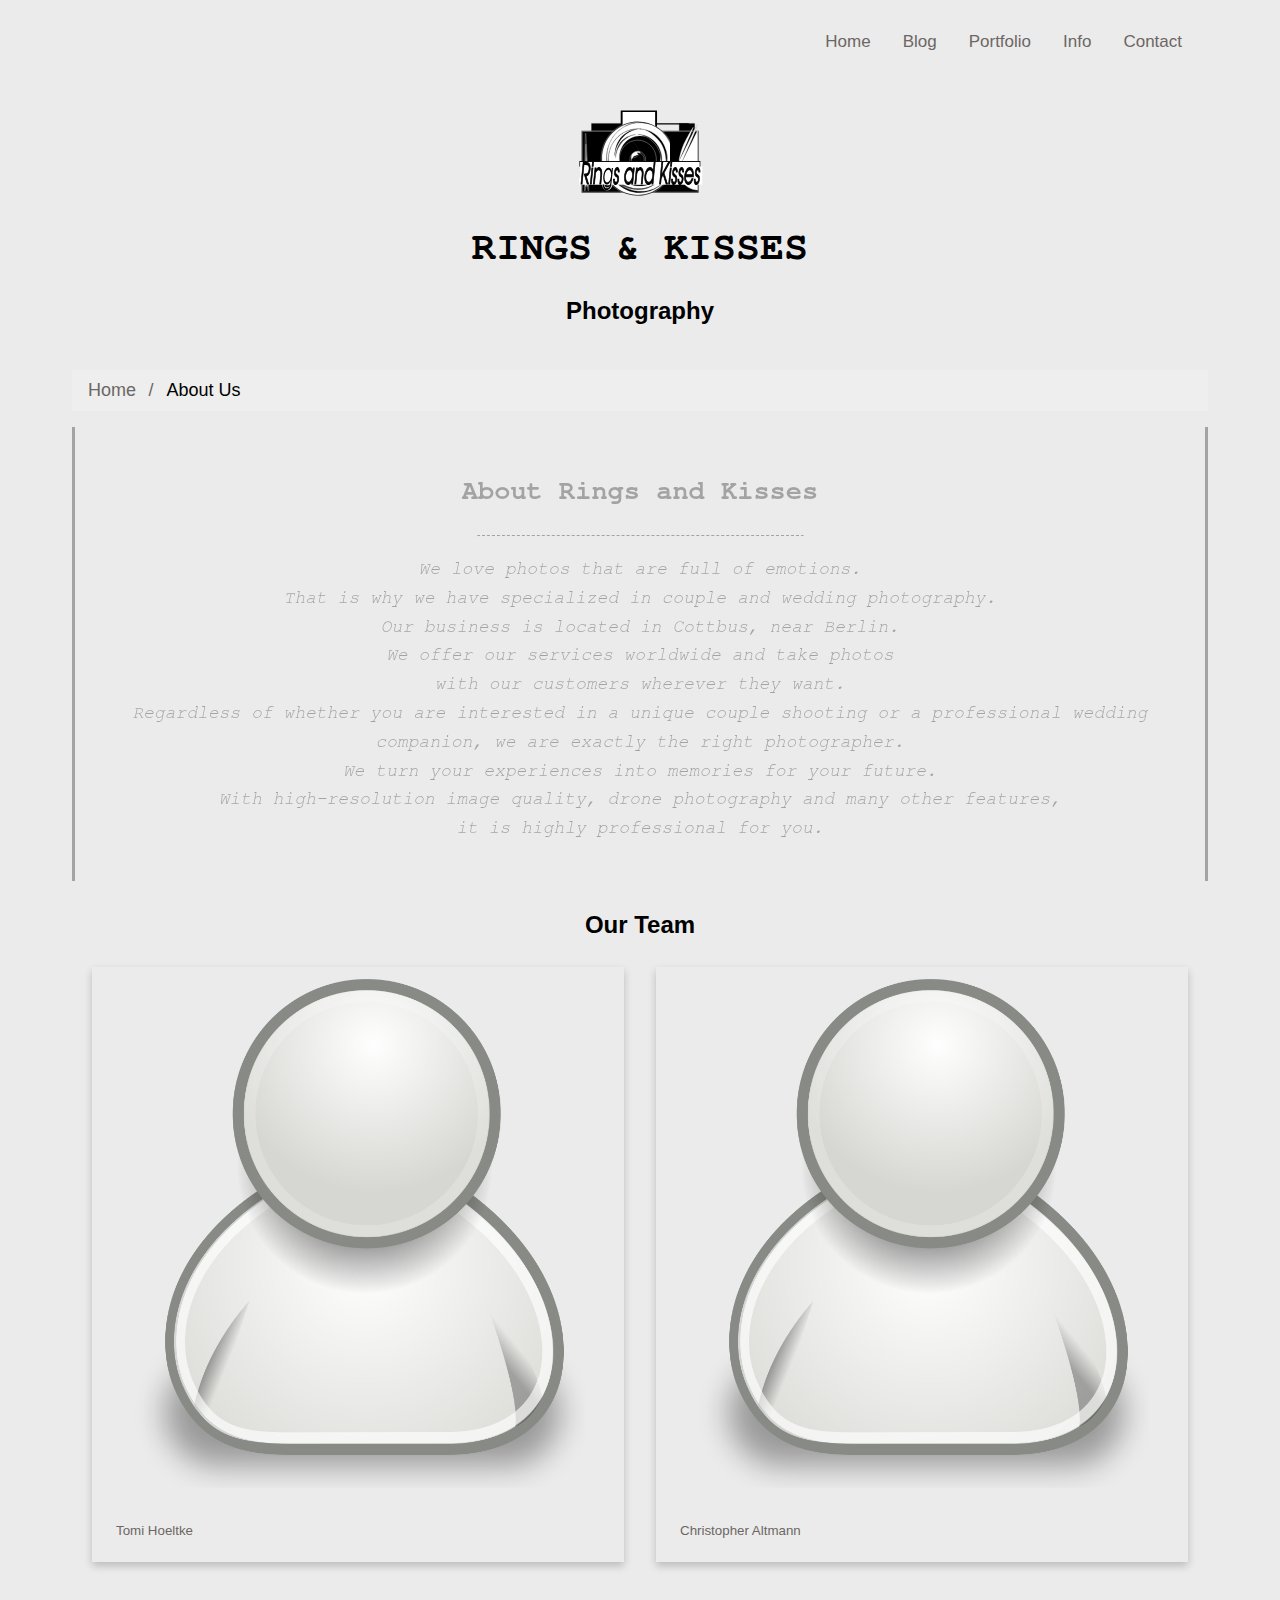
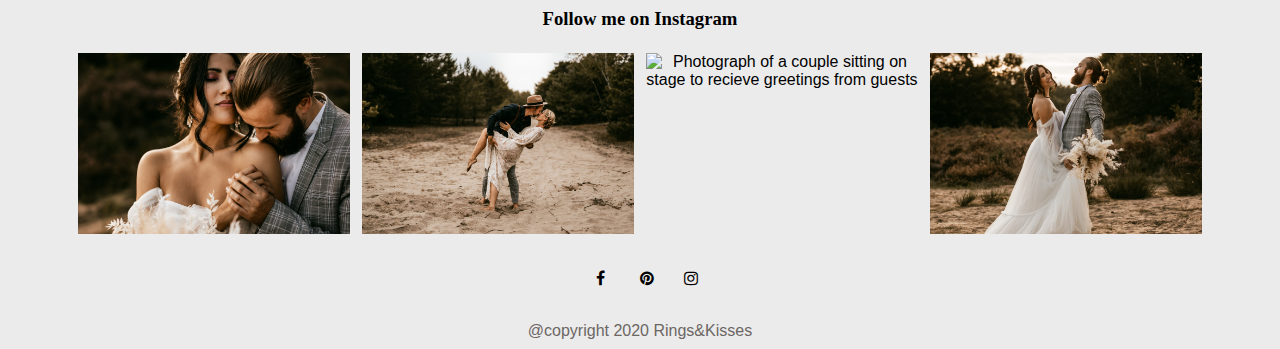
==== commit dffe1173: "Updated alt text" ====
--- a/docs/about.html
+++ b/docs/about.html
@@ -47,7 +47,7 @@
     <div class="banner">
         <img src="images/logo.svg" alt="ringsandkisses logo" width="120" height="90">
         <h1>RINGS & KISSES</h1>
-        <h3>Photography</h3>
+         <h2>Photography</h2>
     </div>
 </header>
   <ul class="breadcrumb">
@@ -76,7 +76,7 @@
 <div class="row">
   <div class="column-a">
     <div class="card">
-      <img src="images/person.png" alt="Tomi" style="width:100%;" />
+      <img src="images/person.png" alt="Photograph of Tomi Hoeltke" style="width:100%;" />
       <div class="container">
         <p><button class="button">Tomi Hoeltke</button></p>
       </div>
@@ -86,7 +86,7 @@
   
   <div class="column-a">
     <div class="card">
-      <img src="images/person.png" alt="Chris" style="width:100%;" />
+      <img src="images/person.png" alt="Photograph of Christopher Altmann" style="width:100%;" />
       <div class="container">
         <p><button class="button">Christopher Altmann</button></p>
       </div>
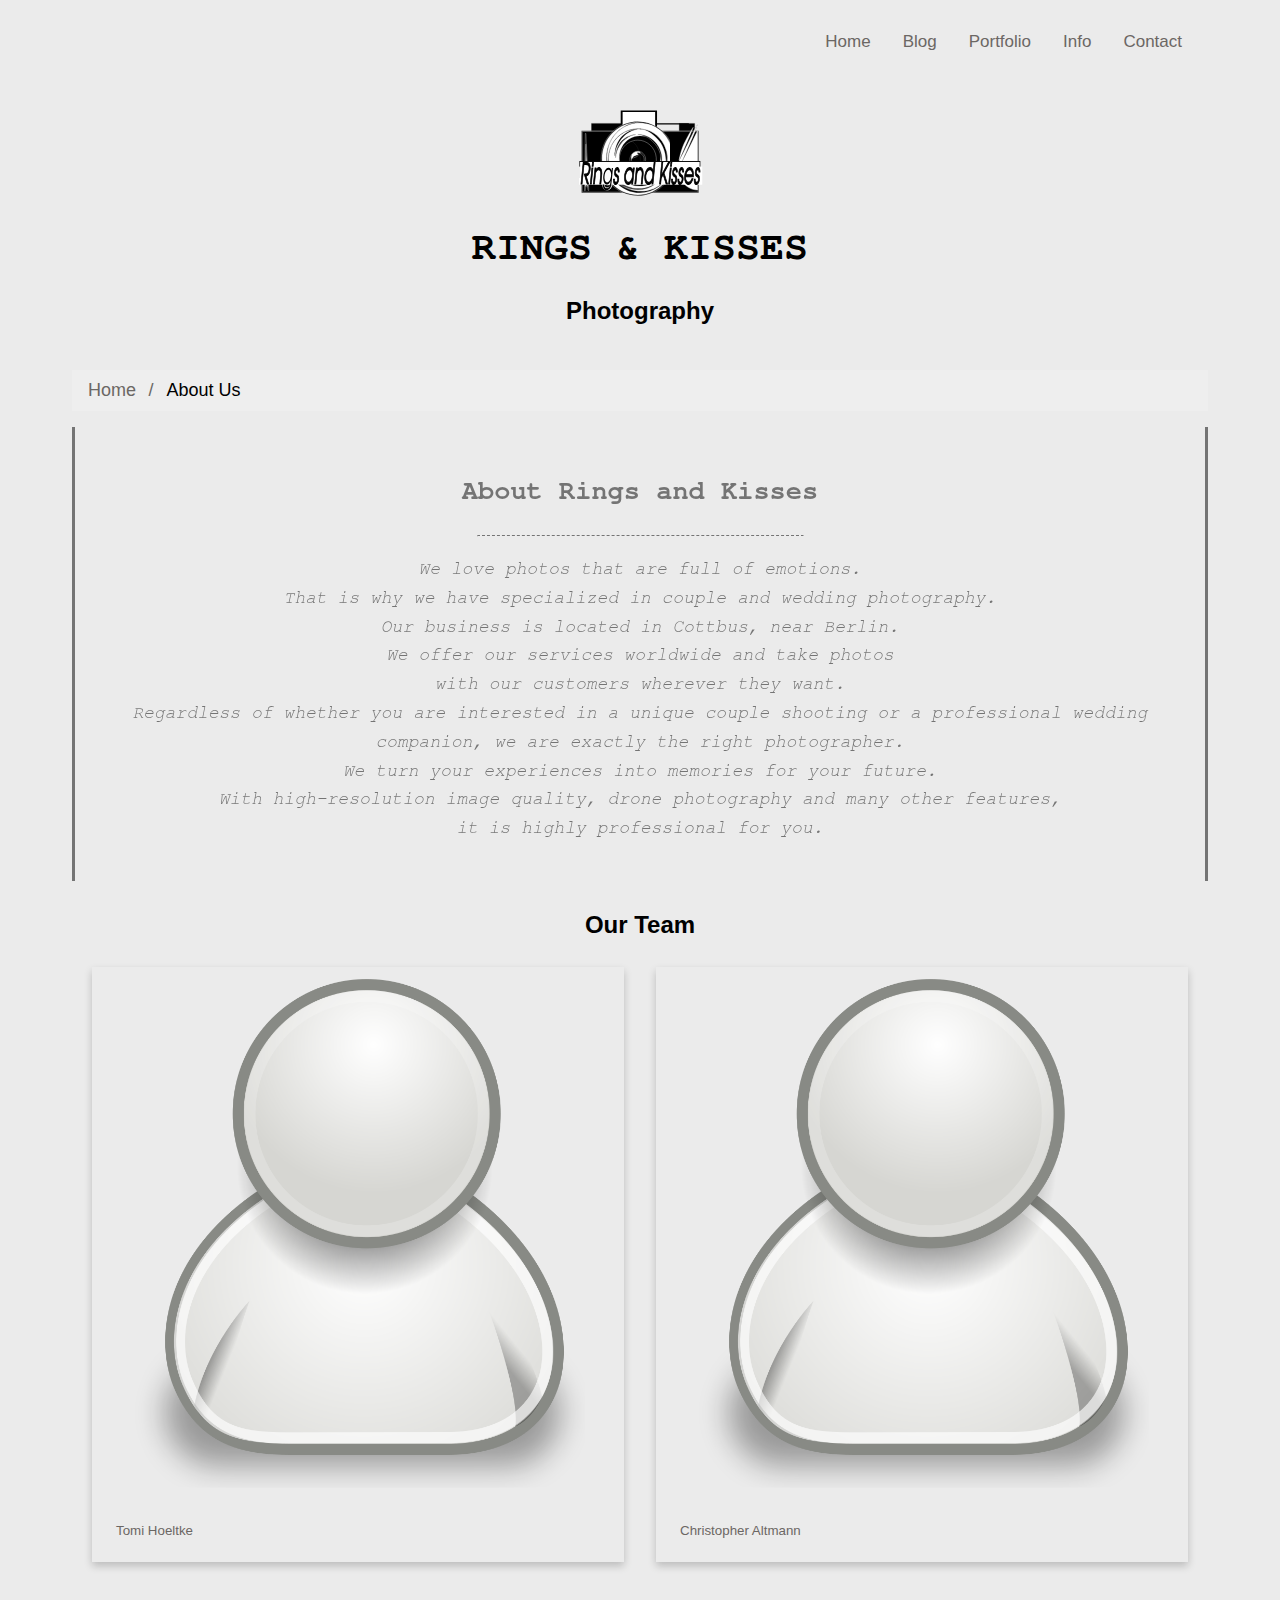
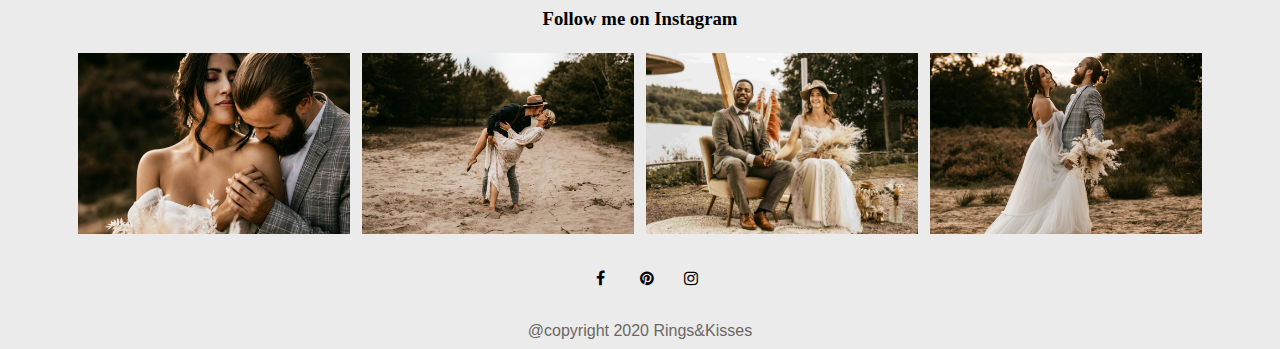
==== commit 967d8fd2: "Small fixes to: navigation, alignment of title text s" ====
--- a/docs/about.html
+++ b/docs/about.html
@@ -1,8 +1,9 @@
 <!DOCTYPE html>
 <html xmlns="http://www.w3.org/1999/xhtml" xmlns="http://www.w3.org/1999/html" xml:lang="en" lang="en">
 <head>
-    <title>About Rings and Kisses</title>
+    <title>Information about us | Rings & Kisses </title>
     <meta charset="UTF-8">
+	<meta name="description" content="Specialized in couple and wedding photography located in Cottbus. We can turn your experiences into memories for the future">
     <meta name="viewport" content="width=device-width, initial-scale=1">
     <link rel="stylesheet" href="style/style.css">
     <link rel="preconnect" href="https://fonts.gstatic.com">
@@ -15,7 +16,24 @@
     <link rel="manifest" href="site.webmanifest">
     <meta name="msapplication-TileColor" content="#da532c">
     <meta name="theme-color" content="#ffffff">
-
+    <!-- JSON-LD markup generated by Google Structured Data Markup Helper. -->
+    <script type="application/ld+json">
+        {
+            "@context" : "http://schema.org",
+            "@type" : "LocalBusiness",
+            "name" : "RINGS & KISSES",
+            "image" : "https://it-craftsman.github.io/ringsandkisses/images/logo.svg",
+            "telephone" : [ "+49 2394 96023", "0152 353 63 76" ],
+            "email" : "muster@musteremail.de",
+            "address" : {
+                "@type" : "PostalAddress",
+                "streetAddress" : "Musterstrasse 14 Old Market",
+                "addressLocality" : "Cottbus",
+                "postalCode" : "03046"
+            },
+            "url" : "http://www.ring-kiss-design.de/"
+        }
+    </script>
 </head>
 <body>
 <header>
@@ -36,7 +54,7 @@
                     <li><a href="pricing.xhtml">Pricing</a></li>
                 </ul>
             </li>
-            <li><a href="contact.html" aria-haspopup="true">Contact</a>
+            <li><a href="#" aria-haspopup="true">Contact</a>
                 <ul class="dropdown" aria-label="submenu">
                     <li><a href="inquiry.html">Inquiry</a></li>
                     <li><a href="imprint.html">Imprint</a></li>
--- a/docs/style/style.css
+++ b/docs/style/style.css
@@ -74,6 +74,11 @@
     color: black;
     cursor: pointer;
 }
+nav ul li:focus-within {
+    background-color: #717171;
+    color: white;
+    cursor: pointer;
+}
 nav a:hover,
 nav a:focus-within {
     color: inherit;
@@ -210,7 +215,10 @@
   font-size: 25px;
   text-align: center;
   background-color:#ead4be;
-	opacity:0.3;
+	opacity:0.5;
+}
+h2{
+    overflow-wrap: break-word;
 }
 
 #text{
@@ -334,11 +342,22 @@
     font-size:18px;
     border-right-style: solid;
     border-left-style: solid;
-    background-image: url("../images/dots.jpeg");
-    background-repeat: no-repeat;
-    opacity:0.3;
     padding:2%;
     margin-bottom:30px;
+}
+.about-section::after {
+    content: "";
+    background-image: url("../images/dots.jpg");
+    background-repeat: repeat;
+    width: 100%;
+    height: 100%;
+    opacity: 0.2;
+    top: 0;
+    left: 0;
+    bottom: 0;
+    right: 0;
+    position: absolute;
+    z-index: -1;
 }
 hr.new2 {
     border-top: 1px dashed black;
@@ -361,7 +380,7 @@
 	  border-right-style: solid;
 	  border-left-style: solid;
 	   background-repeat:no-repeat;
-	   opacity:0.3;
+	   opacity:0.5;
 	   padding:20px;
 	   margin-bottom:30px;
 }
@@ -391,8 +410,8 @@
 
 .item-i{
     position:relative;
-    padding:5%;
-    font-size:20px;
+    padding-left:5%;
+    padding-right:5%;
 	color: black;
 }
 
@@ -529,9 +548,20 @@
   width: 100%;
 }
 
-.button:hover {
-  background-color: #555;
-  color:white;
+.button:focus-within
+{
+    background-color: #717171;
+    color:white
+}
+.button:hover{
+    background-color: #6b6764;
+    color:white
+}
+
+a .button:focus,
+a .button:visited{
+    background-color: #6b6764;
+    color: white;
 }
 
 @media screen and (max-width: 650px) {
@@ -553,8 +583,8 @@
     color:black;
     position:relative;
     padding: 5%;
+    opacity: 0.8;
     background-color:#ead4be;
-	opacity:0.3;
     width:100%;
     justify-content:center;
     max-width: 100%;
@@ -751,29 +781,28 @@
 }
 .inquiry-main{
     display: flex;
-    flex-wrap: wrap;
-    flex-direction: row;
+    flex-direction: column;
+    flex-flow: wrap row;
     width: 100%;
     padding: 2px;
     margin: 2px;
     justify-content: center;
-    align-content: space-evenly;
+    align-content: space-between;
 }
 .inquiry-form{
-    flex-direction: column;
-    width: 40%;
     padding: 20px;
-}
-.inquiry-img img .column{
-    padding: 0;
-    width: 100%;
-    height: 100%;
+    width: 25em;
+}
+.inquiry-img img{
 }
 @media screen and (max-width: 700px) {
-    .inquiry-img img .column{width: 70%;
+    .inquiry-img img {
         flex: fit-content}
     .inquiry-form { width: fit-content;
-        height: 30%}
+        padding-left: 20%;
+        height: 300%;
+    flex-grow: 1;}
+
 }
 
 input, textarea{
